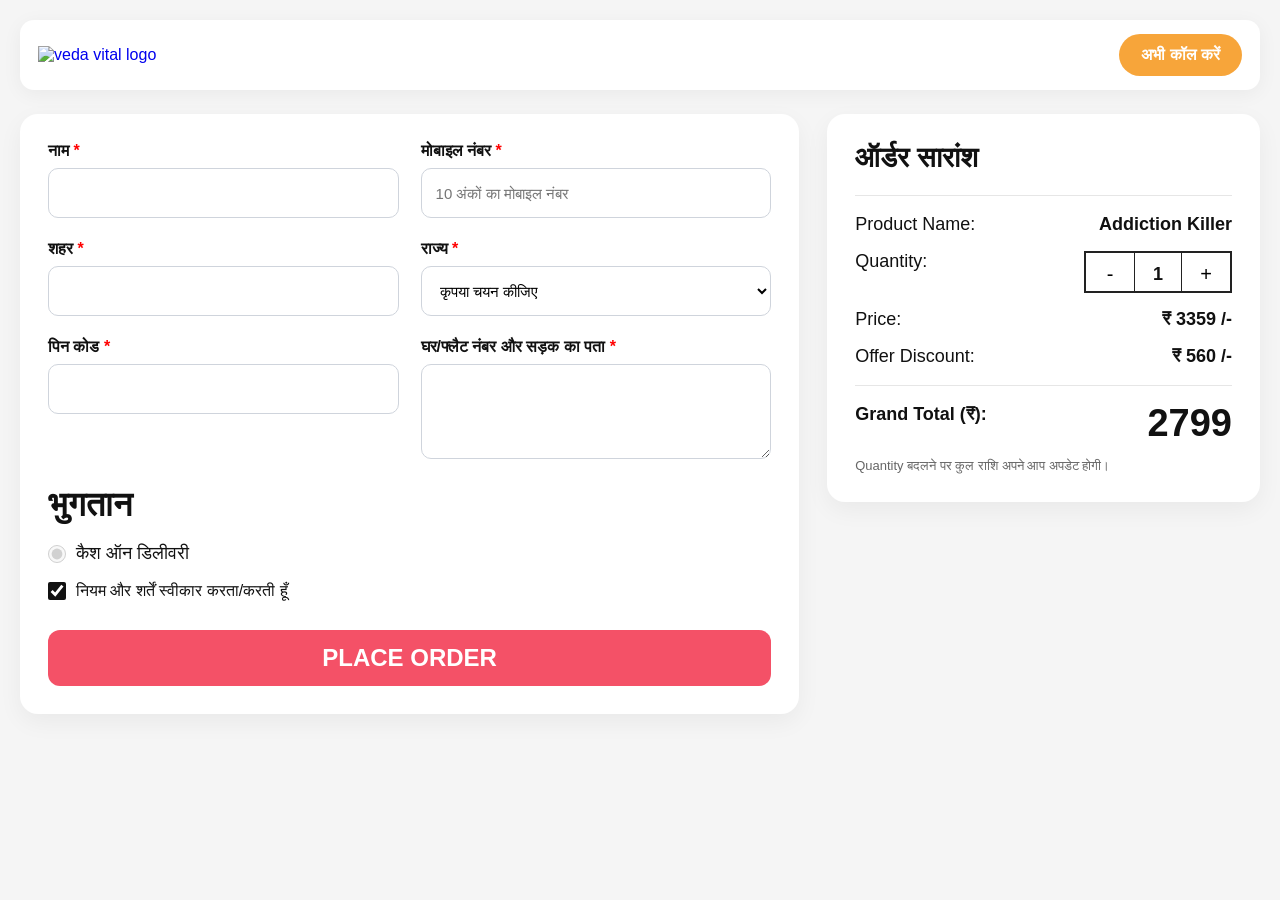
==== checkout.html @ 226f8141 "Add files via upload" ====
<!DOCTYPE html>
<html lang="hi">
<head>
  <meta charset="UTF-8" />
  <meta name="viewport" content="width=device-width, initial-scale=1.0" />
  <title>Checkout | Addiction Killer</title>
  <style>
    * {
      box-sizing: border-box;
      margin: 0;
      padding: 0;
    }

    body {
      font-family: Arial, sans-serif;
      background: #f5f5f5;
      color: #111;
    }

    a {
      text-decoration: none;
    }

    .container {
      max-width: 1280px;
      margin: 0 auto;
      padding: 20px;
    }

    .topbar {
      background: #fff;
      border-radius: 14px;
      padding: 14px 18px;
      display: flex;
      justify-content: space-between;
      align-items: center;
      margin-bottom: 24px;
      box-shadow: 0 4px 20px rgba(0,0,0,0.05);
      gap: 10px;
    }

    .logo-wrap img {
      max-height: 52px;
      width: auto;
      display: block;
    }

    .call-btn {
      background: #f7a53a;
      color: #fff;
      border: none;
      padding: 12px 22px;
      border-radius: 999px;
      font-size: 16px;
      font-weight: 700;
      cursor: pointer;
      white-space: nowrap;
    }

    .checkout-grid {
      display: grid;
      grid-template-columns: 1.35fr 0.75fr;
      gap: 28px;
      align-items: start;
    }

    .card {
      background: #fff;
      border-radius: 18px;
      padding: 28px;
      box-shadow: 0 8px 25px rgba(0,0,0,0.05);
    }

    .form-grid {
      display: grid;
      grid-template-columns: 1fr 1fr;
      gap: 22px 22px;
    }

    .field-group {
      display: flex;
      flex-direction: column;
    }

    .field-group.full {
      grid-column: 1 / -1;
    }

    label {
      font-size: 16px;
      margin-bottom: 8px;
      font-weight: 600;
    }

    .required {
      color: red;
    }

    input,
    select,
    textarea {
      width: 100%;
      height: 50px;
      border: 1px solid #cfd4dc;
      border-radius: 10px;
      padding: 12px 14px;
      font-size: 15px;
      outline: none;
      background: #fff;
    }

    textarea {
      min-height: 95px;
      resize: vertical;
      padding-top: 14px;
    }

    input:focus,
    select:focus,
    textarea:focus {
      border-color: #f05a6b;
      box-shadow: 0 0 0 3px rgba(240, 90, 107, 0.12);
    }

    .payment-title {
      font-size: 34px;
      font-weight: 800;
      margin: 26px 0 18px;
    }

    .radio-row,
    .check-row {
      display: flex;
      align-items: center;
      gap: 10px;
      margin-bottom: 18px;
      font-size: 18px;
    }

    .radio-row input,
    .check-row input {
      width: 18px;
      height: 18px;
      accent-color: #111;
    }

    .place-order-btn {
      width: 100%;
      height: 56px;
      border: none;
      background: #f45167;
      color: #fff;
      font-size: 24px;
      font-weight: 800;
      border-radius: 12px;
      cursor: pointer;
      margin-top: 12px;
      transition: 0.2s ease;
    }

    .place-order-btn:hover {
      transform: translateY(-1px);
      background: #eb3f58;
    }

    .place-order-btn:disabled {
      opacity: 0.7;
      cursor: not-allowed;
    }

    .summary-title {
      font-size: 28px;
      font-weight: 800;
      margin-bottom: 20px;
    }

    .summary-divider {
      border: none;
      border-top: 1px solid #e6e6e6;
      margin: 18px 0;
    }

    .summary-row {
      display: flex;
      justify-content: space-between;
      align-items: flex-start;
      gap: 12px;
      margin-bottom: 16px;
      font-size: 18px;
    }

    .summary-row strong {
      font-weight: 800;
    }

    .qty-box {
      display: inline-flex;
      border: 2px solid #222;
      overflow: hidden;
      min-width: 145px;
      height: 42px;
    }

    .qty-btn,
    .qty-value {
      width: 48px;
      height: 42px;
      border: none;
      background: #fff;
      font-size: 20px;
      display: flex;
      align-items: center;
      justify-content: center;
    }

    .qty-btn {
      cursor: pointer;
    }

    .qty-value {
      border-left: 1px solid #222;
      border-right: 1px solid #222;
      font-size: 18px;
      font-weight: 700;
    }

    .grand-total {
      font-size: 18px;
      font-weight: 700;
    }

    .grand-total-value {
      font-size: 38px;
      font-weight: 900;
      line-height: 1;
    }

    .small-note {
      margin-top: 14px;
      font-size: 13px;
      color: #666;
    }

    .success-msg,
    .error-msg {
      margin-top: 16px;
      padding: 12px 14px;
      border-radius: 10px;
      font-size: 14px;
      display: none;
    }

    .success-msg {
      background: #e9f9ef;
      color: #167c38;
      border: 1px solid #b7e6c7;
    }

    .error-msg {
      background: #fff0f2;
      color: #bb1e38;
      border: 1px solid #f5b3be;
    }

    @media (max-width: 991px) {
      .checkout-grid {
        grid-template-columns: 1fr;
      }

      .summary-card {
        order: -1;
      }
    }

    @media (max-width: 767px) {
      .container {
        padding: 14px;
      }

      .card {
        padding: 18px;
        border-radius: 14px;
      }

      .topbar {
        padding: 12px 14px;
      }

      .call-btn {
        padding: 10px 14px;
        font-size: 14px;
      }

      .form-grid {
        grid-template-columns: 1fr;
        gap: 16px;
      }

      .payment-title {
        font-size: 28px;
      }

      .summary-title {
        font-size: 24px;
      }

      .summary-row {
        font-size: 16px;
      }

      .grand-total-value {
        font-size: 30px;
      }

      .place-order-btn {
        font-size: 20px;
        height: 52px;
      }
    }
  </style>
</head>
<body>

  <div class="container">
    <div class="topbar">
      <a href="index.html" class="logo-wrap">
        <img src="images/logo.jpg" alt="veda vital logo" />
      </a>

      <a href="tel:9910564302">
        <button class="call-btn">अभी कॉल करें</button>
      </a>
    </div>

    <div class="checkout-grid">
      <!-- LEFT -->
      <div class="card">
        <form id="checkoutForm">
          <div class="form-grid">
            <div class="field-group">
              <label for="name">नाम <span class="required">*</span></label>
              <input type="text" id="name" name="name" required />
            </div>

            <div class="field-group">
              <label for="phone">मोबाइल नंबर <span class="required">*</span></label>
              <input type="tel" id="phone" name="phone" maxlength="10" inputmode="numeric" placeholder="10 अंकों का मोबाइल नंबर" required />
            </div>

            <div class="field-group">
              <label for="city">शहर <span class="required">*</span></label>
              <input type="text" id="city" name="city" required />
            </div>

            <div class="field-group">
              <label for="state">राज्य <span class="required">*</span></label>
              <select id="state" name="state" required>
                <option value="">कृपया चयन कीजिए</option>
                <option>Andhra Pradesh</option>
                <option>Arunachal Pradesh</option>
                <option>Assam</option>
                <option>Bihar</option>
                <option>Chhattisgarh</option>
                <option>Delhi</option>
                <option>Goa</option>
                <option>Gujarat</option>
                <option>Haryana</option>
                <option>Himachal Pradesh</option>
                <option>Jharkhand</option>
                <option>Karnataka</option>
                <option>Kerala</option>
                <option>Madhya Pradesh</option>
                <option>Maharashtra</option>
                <option>Odisha</option>
                <option>Punjab</option>
                <option>Rajasthan</option>
                <option>Tamil Nadu</option>
                <option>Telangana</option>
                <option>Uttar Pradesh</option>
                <option>Uttarakhand</option>
                <option>West Bengal</option>
              </select>
            </div>

            <div class="field-group">
              <label for="pincode">पिन कोड <span class="required">*</span></label>
              <input type="text" id="pincode" name="pincode" maxlength="6" inputmode="numeric" required />
            </div>

            <div class="field-group">
              <label for="address">घर/फ्लैट नंबर और सड़क का पता <span class="required">*</span></label>
              <textarea id="address" name="address" required></textarea>
            </div>
          </div>

          <div class="payment-title">भुगतान</div>

          <div class="radio-row">
            <input type="radio" checked disabled />
            <span>कैश ऑन डिलीवरी</span>
          </div>

          <div class="check-row">
            <input type="checkbox" id="terms" required checked />
            <label for="terms" style="margin:0; font-size:16px; font-weight:500;">
              नियम और शर्तें स्वीकार करता/करती हूँ
            </label>
          </div>

          <!-- Hidden fields -->
          <input type="hidden" name="product_name" id="product_name" value="Addiction Killer" />
          <input type="hidden" name="price" id="price" value="3359" />
          <input type="hidden" name="discount" id="discount" value="560" />
          <input type="hidden" name="quantity" id="quantityInput" value="1" />
          <input type="hidden" name="grand_total" id="grandTotalInput" value="2799" />
          <input type="hidden" name="payment_method" value="Cash on Delivery" />
          <input type="hidden" name="source_page" value="checkout.html" />

          <button type="submit" class="place-order-btn" id="submitBtn">PLACE ORDER</button>

          <div class="success-msg" id="successMsg">
            आपका ऑर्डर सफलतापूर्वक भेज दिया गया है।
          </div>

          <div class="error-msg" id="errorMsg">
            कुछ गड़बड़ हुई है। कृपया दोबारा प्रयास करें।
          </div>
        </form>
      </div>

      <!-- RIGHT -->
      <div class="card summary-card">
        <div class="summary-title">ऑर्डर सारांश</div>
        <hr class="summary-divider" />

        <div class="summary-row">
          <span>Product Name:</span>
          <strong id="summaryProduct">Addiction Killer</strong>
        </div>

        <div class="summary-row">
          <span>Quantity:</span>
          <div class="qty-box">
            <button type="button" class="qty-btn" id="minusBtn">-</button>
            <div class="qty-value" id="qtyDisplay">1</div>
            <button type="button" class="qty-btn" id="plusBtn">+</button>
          </div>
        </div>

        <div class="summary-row">
          <span>Price:</span>
          <strong>₹ <span id="priceDisplay">3359</span> /-</strong>
        </div>

        <div class="summary-row">
          <span>Offer Discount:</span>
          <strong>₹ <span id="discountDisplay">560</span> /-</strong>
        </div>

        <hr class="summary-divider" />

        <div class="summary-row">
          <span class="grand-total">Grand Total (₹):</span>
          <div class="grand-total-value" id="grandTotalDisplay">2799</div>
        </div>

        <div class="small-note">
          Quantity बदलने पर कुल राशि अपने आप अपडेट होगी।
        </div>
      </div>
    </div>
  </div>

  <script>
    const APPS_SCRIPT_URL = "https://script.google.com/macros/s/AKfycbwh4x96xeP_hKh7RSVMTokemGAPY7vRoQJBjHwmtXNvh4Wm2vWD58uu_ID8bHEUovTx/exec";

    const basePrice = 3359;
    const baseDiscount = 560;

    const qtyDisplay = document.getElementById("qtyDisplay");
    const quantityInput = document.getElementById("quantityInput");
    const grandTotalDisplay = document.getElementById("grandTotalDisplay");
    const grandTotalInput = document.getElementById("grandTotalInput");
    const priceDisplay = document.getElementById("priceDisplay");
    const discountDisplay = document.getElementById("discountDisplay");

    const plusBtn = document.getElementById("plusBtn");
    const minusBtn = document.getElementById("minusBtn");
    const form = document.getElementById("checkoutForm");
    const submitBtn = document.getElementById("submitBtn");
    const successMsg = document.getElementById("successMsg");
    const errorMsg = document.getElementById("errorMsg");

    let qty = 1;

    function updateTotals() {
      const totalPrice = basePrice * qty;
      const totalDiscount = baseDiscount * qty;
      const grandTotal = totalPrice - totalDiscount;

      qtyDisplay.textContent = qty;
      quantityInput.value = qty;
      priceDisplay.textContent = totalPrice;
      discountDisplay.textContent = totalDiscount;
      grandTotalDisplay.textContent = grandTotal;
      grandTotalInput.value = grandTotal;

      document.getElementById("price").value = totalPrice;
      document.getElementById("discount").value = totalDiscount;
    }

    plusBtn.addEventListener("click", () => {
      qty++;
      updateTotals();
    });

    minusBtn.addEventListener("click", () => {
      if (qty > 1) {
        qty--;
        updateTotals();
      }
    });

    document.getElementById("phone").addEventListener("input", function () {
      this.value = this.value.replace(/\D/g, "").slice(0, 10);
    });

    document.getElementById("pincode").addEventListener("input", function () {
      this.value = this.value.replace(/\D/g, "").slice(0, 6);
    });

    form.addEventListener("submit", async function (e) {
      e.preventDefault();

      successMsg.style.display = "none";
      errorMsg.style.display = "none";

      const name = document.getElementById("name").value.trim();
      const phone = document.getElementById("phone").value.trim();
      const city = document.getElementById("city").value.trim();
      const state = document.getElementById("state").value.trim();
      const pincode = document.getElementById("pincode").value.trim();
      const address = document.getElementById("address").value.trim();
      const terms = document.getElementById("terms").checked;

      if (!name || !phone || !city || !state || !pincode || !address) {
        errorMsg.textContent = "कृपया सभी आवश्यक जानकारी भरें।";
        errorMsg.style.display = "block";
        return;
      }

      if (!/^[6-9]\d{9}$/.test(phone)) {
        errorMsg.textContent = "कृपया सही 10 अंकों का भारतीय मोबाइल नंबर भरें।";
        errorMsg.style.display = "block";
        return;
      }

      if (!/^\d{6}$/.test(pincode)) {
        errorMsg.textContent = "कृपया सही 6 अंकों का पिन कोड भरें।";
        errorMsg.style.display = "block";
        return;
      }

      if (!terms) {
        errorMsg.textContent = "कृपया नियम और शर्तें स्वीकार करें।";
        errorMsg.style.display = "block";
        return;
      }

      submitBtn.disabled = true;
      submitBtn.textContent = "SUBMITTING...";

      const formData = new FormData(form);

      try {
        await fetch(APPS_SCRIPT_URL, {
          method: "POST",
          body: formData
        });

        successMsg.style.display = "block";

        setTimeout(() => {
          window.location.href = "thankyou.html";
        }, 1200);

      } catch (error) {
        errorMsg.textContent = "डेटा भेजने में समस्या आई। कृपया फिर से कोशिश करें।";
        errorMsg.style.display = "block";
      } finally {
        submitBtn.disabled = false;
        submitBtn.textContent = "PLACE ORDER";
      }
    });

    updateTotals();
  </script>
</body>
</html>
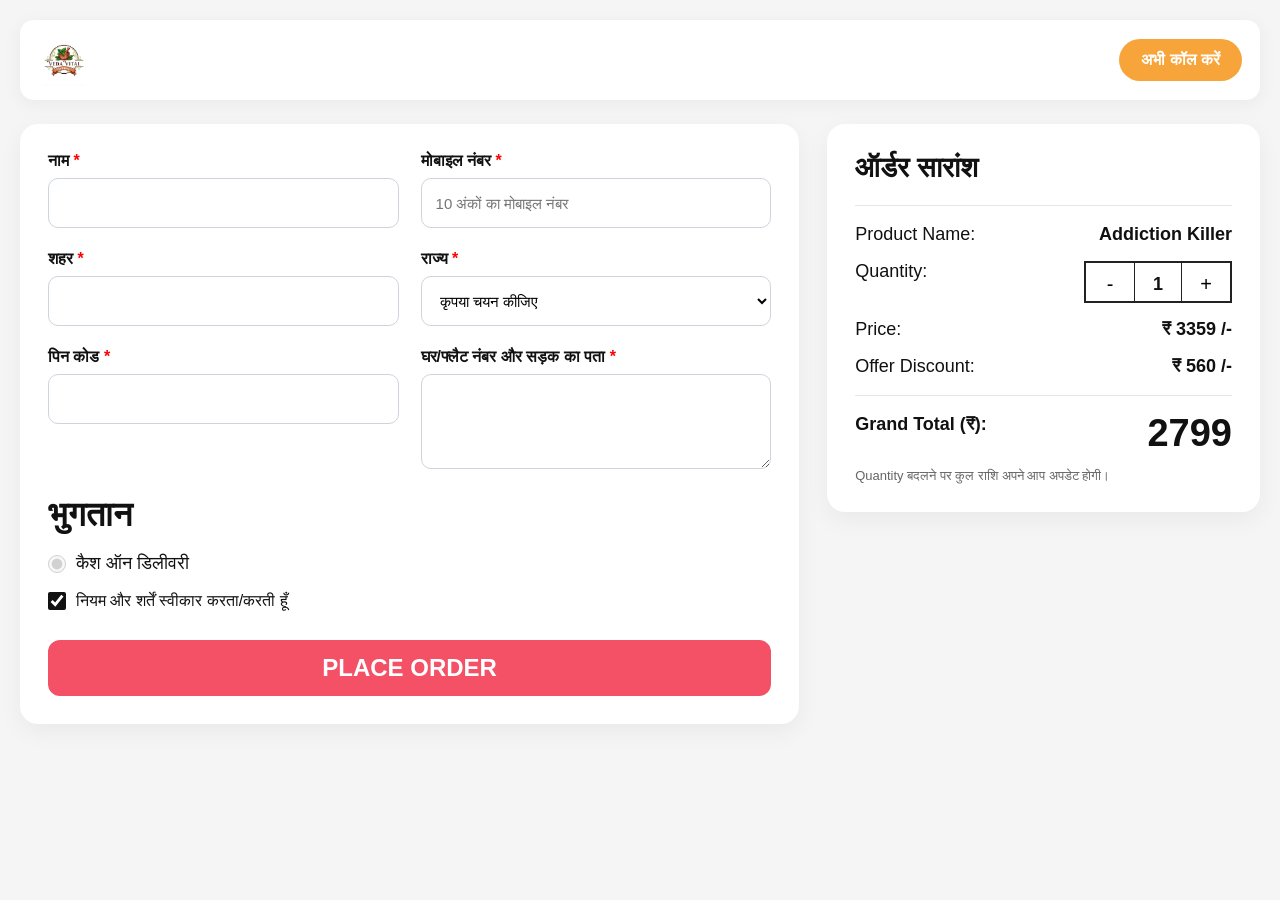
==== commit e7126fc4: "Fix HTML encoding issues in checkout.html" ====
--- a/checkout.html
+++ b/checkout.html
@@ -324,7 +324,7 @@
   <div class="container">
     <div class="topbar">
       <a href="index.html" class="logo-wrap">
-        <img src="images/logo.jpg" alt="veda vital logo" />
+        <img src="logo.jpg" alt="veda vital logo" />
       </a>
 
       <a href="tel:9910564302">
@@ -596,4 +596,4 @@
     updateTotals();
   </script>
 </body>
-</html>+</html>
